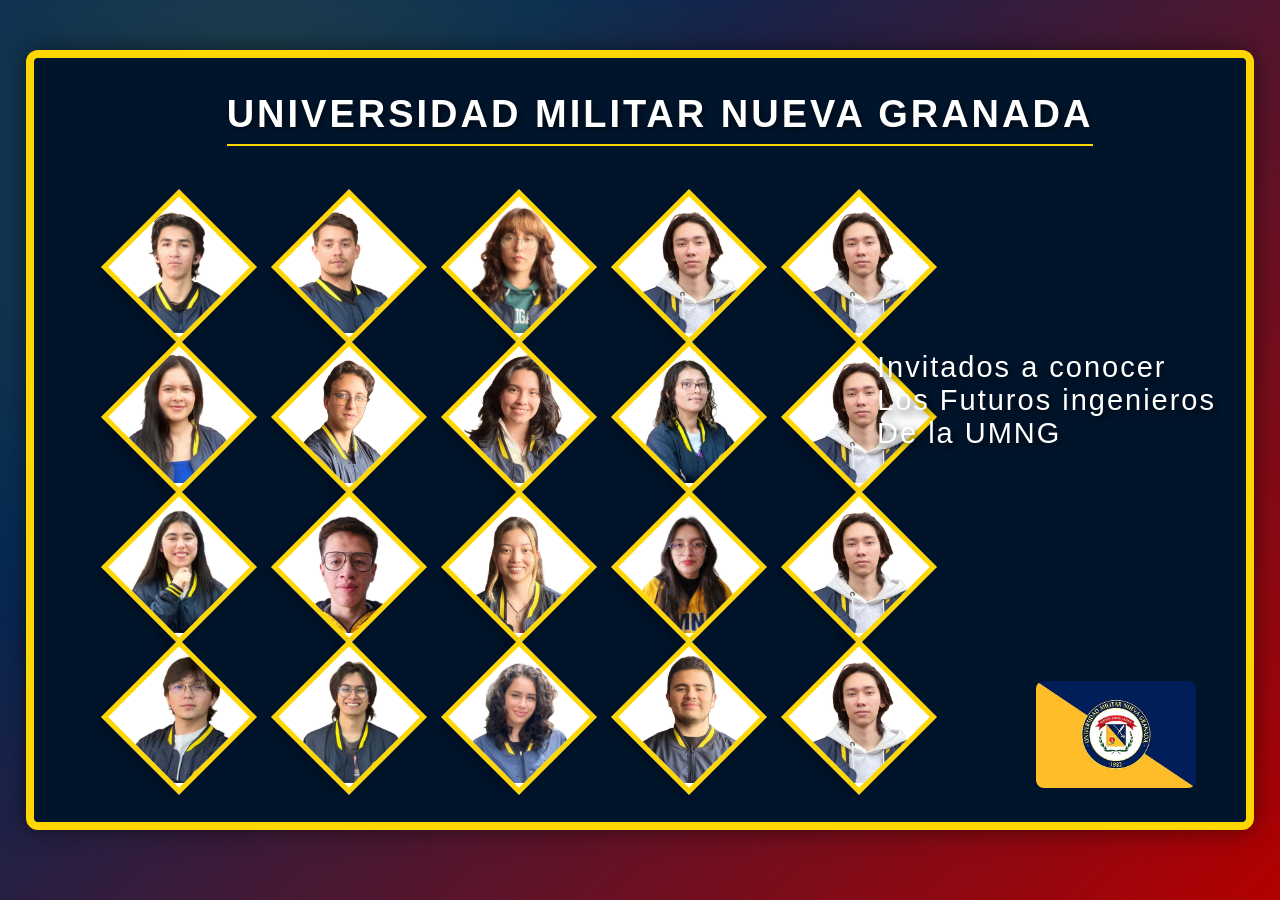
==== index.html @ b331929c "mejorar las fotos" ====
<!DOCTYPE html>
<html lang="es">
<head>
  <meta charset="utf-8" />
  <meta name="viewport" content="width=device-width,initial-scale=1" />
  <title>Mosaico UMNG</title>
  <link rel="stylesheet" href="mosaicocss.css">
  <script src="videos.js"></script>
</head>

<body>

  <!-- Modal para mostrar los videos -->
  <div id="videoModal" class="modal">
    <div class="modal-content">
      <span class="cerrar">&times;</span>
      <video id="videoPlayer" width="100%" controls autoplay></video>
      <button id="btnCerrarVideo">Cerrar video</button>
    </div>
  </div>

  <div class="mosaico">
    <div class="titulo">
      <h1>UNIVERSIDAD MILITAR NUEVA GRANADA</h1>
    </div>
    <!-- ⭐ SUBTÍTULO UBICADO A LA DERECHA ⭐ -->

    <div class="subtitulo-horizontal-abajo">
      <br>Invitados a conocer<br>Los Futuros ingenieros<br>De la UMNG
    </div>

    <div class="contenedor-rombos">
      

      <!-- Fila 1 -->
      <div class="fila fila1">
        <div class="rombo" id="rombo1"><img src="Imagenes/dali.jpg"></div>
        <div class="rombo" id="rombo2"><img src="Imagenes/edward.jpg"></div>
        <div class="rombo" id="rombo3"><img src="Imagenes/daniela.jpeg"></div>
        <div class="rombo" id="rombo4"><img src="Imagenes/santiago bolaños.jpeg"></div>
        <div class="rombo" id="rombo5"><img src="Imagenes/santiago bolaños.jpeg"></div>
      </div>

      <!-- Fila 2 -->
      <div class="fila fila2">
        <div class="rombo" id="rombo6"><img src="Imagenes/karen silva.jpg"></div>
        <div class="rombo" id="rombo7"><img src="Imagenes/juandavid.jpeg"></div>
        <div class="rombo" id="rombo8"><img src="Imagenes/isabella.jpeg"></div>
        <div class="rombo" id="rombo9"><img src="Imagenes/maria paula.jpg"></div>
        <div class="rombo" id="rombo10"><img src="Imagenes/santiago bolaños.jpeg"></div>
      </div>

      <!-- Fila 3 -->
      <div class="fila fila3">
        <div class="rombo" id="rombo11"><img src="Imagenes/Nicolxd.jpeg"></div>
        <div class="rombo" id="rombo12"><img src="Imagenes/dustin.jpeg"></div>
        <div class="rombo" id="rombo13"><img src="Imagenes/emy.jpeg"></div>
        <div class="rombo" id="rombo14"><img src="Imagenes/sofia.jpeg"></div>
        <div class="rombo" id="rombo15"><img src="Imagenes/santiago bolaños.jpeg"></div>
      </div>

      <!-- Fila 4 -->
      <div class="fila fila4">
        <div class="rombo" id="rombo16"><img src="Imagenes/nicolas.jpg"></div>
        <div class="rombo" id="rombo17"><img src="Imagenes/juan moreno.jpg"></div>
        <div class="rombo" id="rombo18"><img src="Imagenes/dana.jpg"></div>
        <div class="rombo" id="rombo19"><img src="Imagenes/Felipe Salamanca.jpeg"></div>
        <div class="rombo" id="rombo20"><img src="Imagenes/santiago bolaños.jpeg"></div>
      </div>

    </div>

    <!-- Escudo -->
    <div class="escudo">
      <img src="Imagenes/Escudo.jpg" alt="Escudo Universidad Militar Nueva Granada">
    </div>

  </div>

  <script src="script.js"></script>
</body>
</html>
---- mosaicocss.css ----
/* === FONDO GENERAL === */
body {
  margin: 0;
  background-color: #0a0a0a;
  background-image: 
    radial-gradient(circle at 20% 20%, rgba(255,215,0,0.15) 0%, transparent 40%),
    linear-gradient(135deg, #002855 25%, #b30000 100%);
  background-attachment: fixed;
  font-family: 'Montserrat', sans-serif;
}


@keyframes fondoAnimado {
  0% { background-position: 0% 50%; }
  50% { background-position: 100% 50%; }
  100% { background-position: 0% 50%; }
}

/* ⭐ Subtítulo en el lado derecho ⭐ */
.subtitulo-horizontal {
  position: absolute;

  /* Ubicación EXACTA según tu captura */
  right: 20px;         /* Ajusta si quieres acercarlo más al borde */
  top: 150px;           /* Altura perfecta respecto a la primera fila */

  font-size: 50px;
  font-weight: 900;
  color: #ffffff;
  text-shadow: 4px 4px 10px rgba(0,0,0,0.7);

  letter-spacing: 3.5px;

  white-space: nowrap;
  pointer-events: none;
  z-index: 2000;
}
/* ⭐ Subtítulo en el lado derecho letra pequeña ⭐ */
.subtitulo-horizontal-abajo {
  position: absolute;

  /* Ubicación EXACTA según tu captura */
  right: 30px;         /* Ajusta si quieres acercarlo más al borde */
  top: 260px;           /* Altura perfecta respecto a la primera fila */

  font-size: 29px;
  font-weight: 500;
  color: #ffffff;
  text-shadow: 4px 4px 10px rgba(0,0,0,0.7);

  letter-spacing: 2px;

  white-space: nowrap;
  pointer-events: none;
  z-index: 2000;
}


/* === CONTENEDOR PRINCIPAL === */
.mosaico {
  margin: 50px auto;
  width: 90%;
  background-color: #00152c; /* Azul institucional */
  border: 8px solid #FFD700; /* Dorado UMNG */
  border-radius: 12px;
  position: relative;
  padding: 10px 10px 50px 50px;
  box-shadow: 0 0 25px rgba(0,0,0,0.5);
  overflow: hidden;
}

/* === TÍTULO === */
.titulo {
  text-align: center;
  color: #fff;
  margin-bottom: 40px;
}

.titulo h1 {
  font-size: 38px;
  font-weight: 800;
  text-transform: uppercase;
  letter-spacing: 3px;
  text-shadow: 2px 2px 6px rgba(0,0,0,0.6);
  border-bottom: 2px solid #FFD700;
  display: inline-block;
  padding-bottom: 8px;
}

/* === ESCUDO === */
.escudo {
  position: absolute;
  right: 50px;
  bottom: 30px;
  transition: transform 0.4s ease;
}

.escudo:hover {
  transform: scale(1.05);
}

.escudo img {
  width: 160px;
  border-radius: 8px;
}

/* === CONTENEDOR DE ROMBOS === */
.contenedor-rombos {
  display: flex;
  flex-direction: column;
  align-items: flex-start;  /* ✔ Los mueve todos a la izquierda */
  padding-left: 40px;       /* ✔ Ajusta la distancia desde el borde */
  gap: 40px;
}


/* === FILAS === */
.fila {
  display: flex;
  justify-content: center;
  gap: 60px;
}

/* === ROMBOS === */
.rombo {
  width: 100px;
  height: 100px;
  background-color: #fff;
  border: 5px solid #FFD700;
  transform: rotate(45deg);
  display: flex;
  align-items: center;
  justify-content: center;
  box-shadow: 0 5px 15px rgba(0,0,0,0.4);
  transition: transform 0.3s ease, box-shadow 0.3s ease;
  overflow: hidden;
  cursor: pointer;
  position: relative;
}

.rombo:hover {
  transform: rotate(45deg) scale(1.15);
  box-shadow: 0 8px 20px rgba(0,0,0,0.5);
}

/* Imagen dentro del rombo */
.rombo img {
  width: 120%;
  height: 120%;
  object-fit: cover;
  transform: rotate(-45deg) scale(1.1);
  border-radius: 10px;
  transition: transform 0.4s ease;
}

.rombo:hover img {
  transform: rotate(-45deg) scale(1.25);
}

/* === MODAL VIDEO === */
.modal {
  display: none;
  position: fixed;
  z-index: 1000;
  left: 0;
  top: 0;
  width: 100%;
  height: 100%;
  background-color: rgba(0,0,0,0.85);
  justify-content: center;
  align-items: center;
}

.modal-content {
  position: relative;
  width: 50%;
  max-width: 450px;
  background-color: #000;
  border-radius: 12px;
  overflow: hidden;
  box-shadow: 0 0 20px rgba(0,0,0,0.6);
}

video {
  width: 100%;
  height: auto;
  display: block;
}

.cerrar {
  position: absolute;
  top: 12px;
  right: 20px;
  color: #fff;
  font-size: 30px;
  cursor: pointer;
  transition: color 0.3s;
}

.cerrar:hover {
  color: #FFD700;
}

#btnCerrarVideo {
  display: block;
  margin: 20px auto;
  padding: 10px 24px;
  background-color: #FFD700;
  color: #002855;
  border: none;
  border-radius: 6px;
  font-weight: bold;
  font-size: 16px;
  cursor: pointer;
  transition: all 0.3s;
}

#btnCerrarVideo:hover {
  background-color: #e6c200;
  transform: scale(1.05);
}
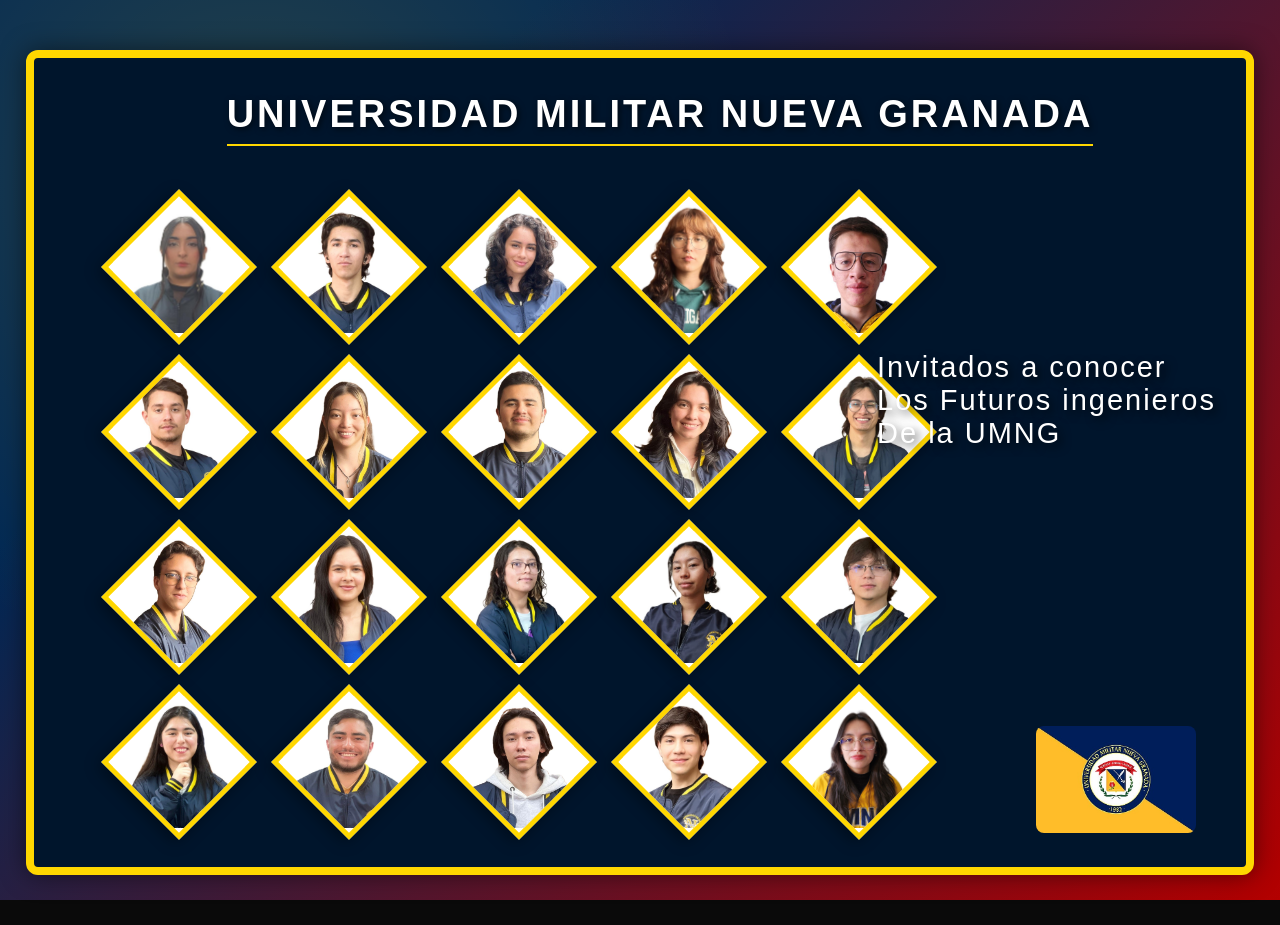
==== commit 19ab94ac: "Merge branch 'Marie-Marie' of https://github.com/Hoshi25/MosaicoDise-o into Marie-Marie" ====
--- a/index.html
+++ b/index.html
@@ -34,38 +34,38 @@
 
       <!-- Fila 1 -->
       <div class="fila fila1">
-        <div class="rombo" id="rombo1"><img src="Imagenes/dali.jpg"></div>
-        <div class="rombo" id="rombo2"><img src="Imagenes/edward.jpg"></div>
-        <div class="rombo" id="rombo3"><img src="Imagenes/daniela.jpeg"></div>
-        <div class="rombo" id="rombo4"><img src="Imagenes/santiago bolaños.jpeg"></div>
-        <div class="rombo" id="rombo5"><img src="Imagenes/santiago bolaños.jpeg"></div>
+        <div class="rombo" id="rombo1"><img src="Imagenes/Angie.jpeg"></div>
+        <div class="rombo" id="rombo2"><img src="Imagenes/dali.jpg"></div>
+        <div class="rombo" id="rombo3"><img src="Imagenes/dana.jpg"></div>
+        <div class="rombo" id="rombo4"><img src="Imagenes/daniela.jpeg"></div>
+        <div class="rombo" id="rombo5"><img src="Imagenes/dustin.jpeg"></div>
       </div>
 
       <!-- Fila 2 -->
       <div class="fila fila2">
-        <div class="rombo" id="rombo6"><img src="Imagenes/karen silva.jpg"></div>
-        <div class="rombo" id="rombo7"><img src="Imagenes/juandavid.jpeg"></div>
-        <div class="rombo" id="rombo8"><img src="Imagenes/isabella.jpeg"></div>
-        <div class="rombo" id="rombo9"><img src="Imagenes/maria paula.jpg"></div>
-        <div class="rombo" id="rombo10"><img src="Imagenes/santiago bolaños.jpeg"></div>
+        <div class="rombo" id="rombo6"><img src="Imagenes/edward.jpg"></div>
+        <div class="rombo" id="rombo7"><img src="Imagenes/emy.jpeg"></div>
+        <div class="rombo" id="rombo8"><img src="Imagenes/Felipe Salamanca.jpeg"></div>
+        <div class="rombo" id="rombo9"><img src="Imagenes/isabella.jpeg"></div>
+        <div class="rombo" id="rombo10"><img src="Imagenes/juan moreno.jpg"></div>
       </div>
 
       <!-- Fila 3 -->
       <div class="fila fila3">
-        <div class="rombo" id="rombo11"><img src="Imagenes/Nicolxd.jpeg"></div>
-        <div class="rombo" id="rombo12"><img src="Imagenes/dustin.jpeg"></div>
-        <div class="rombo" id="rombo13"><img src="Imagenes/emy.jpeg"></div>
-        <div class="rombo" id="rombo14"><img src="Imagenes/sofia.jpeg"></div>
-        <div class="rombo" id="rombo15"><img src="Imagenes/santiago bolaños.jpeg"></div>
+        <div class="rombo" id="rombo11"><img src="Imagenes/juandavid.jpeg"></div>
+        <div class="rombo" id="rombo12"><img src="Imagenes/karen silva.jpg"></div>
+        <div class="rombo" id="rombo13"><img src="Imagenes/maria paula.jpg"></div>
+        <div class="rombo" id="rombo14"><img src="Imagenes/maria.jpeg"></div>
+        <div class="rombo" id="rombo15"><img src="Imagenes/nicolas.jpg"></div>
       </div>
 
       <!-- Fila 4 -->
       <div class="fila fila4">
-        <div class="rombo" id="rombo16"><img src="Imagenes/nicolas.jpg"></div>
-        <div class="rombo" id="rombo17"><img src="Imagenes/juan moreno.jpg"></div>
-        <div class="rombo" id="rombo18"><img src="Imagenes/dana.jpg"></div>
-        <div class="rombo" id="rombo19"><img src="Imagenes/Felipe Salamanca.jpeg"></div>
-        <div class="rombo" id="rombo20"><img src="Imagenes/santiago bolaños.jpeg"></div>
+        <div class="rombo" id="rombo16"><img src="Imagenes/Nicolxd.jpeg"></div>
+        <div class="rombo" id="rombo17"><img src="Imagenes/Samuel.jpeg"></div>
+        <div class="rombo" id="rombo18"><img src="Imagenes/santiago bolaños.jpeg"></div>
+        <div class="rombo" id="rombo19"><img src="Imagenes/Simon.jpeg"></div>
+        <div class="rombo" id="rombo20"><img src="Imagenes/sofia.jpeg"></div>
       </div>
 
     </div>
--- a/mosaicocss.css
+++ b/mosaicocss.css
@@ -110,7 +110,7 @@
   flex-direction: column;
   align-items: flex-start;  /* ✔ Los mueve todos a la izquierda */
   padding-left: 40px;       /* ✔ Ajusta la distancia desde el borde */
-  gap: 40px;
+  gap: 55px;
 }
 
 
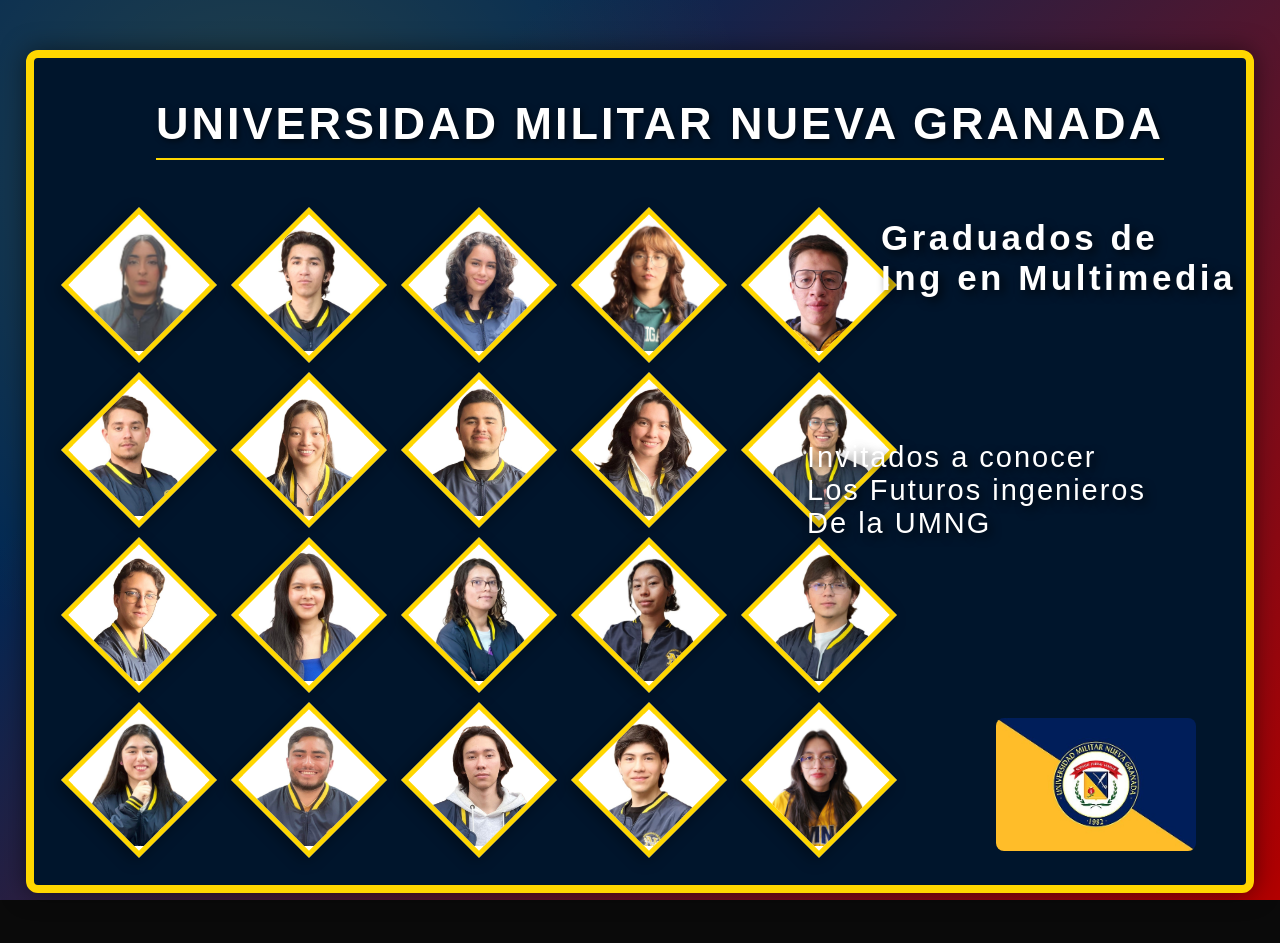
==== commit b5938c55: "letras" ====
--- a/index.html
+++ b/index.html
@@ -23,8 +23,10 @@
     <div class="titulo">
       <h1>UNIVERSIDAD MILITAR NUEVA GRANADA</h1>
     </div>
-    <!-- ⭐ SUBTÍTULO UBICADO A LA DERECHA ⭐ -->
-
+   <!-- SUBTÍTULOS DERECHA (decorativos) -->
+    <div class="subtitulo-horizontal">
+      Graduados de<br>Ing en Multimedia<br>
+    </div>
     <div class="subtitulo-horizontal-abajo">
       <br>Invitados a conocer<br>Los Futuros ingenieros<br>De la UMNG
     </div>
--- a/mosaicocss.css
+++ b/mosaicocss.css
@@ -21,10 +21,10 @@
   position: absolute;
 
   /* Ubicación EXACTA según tu captura */
-  right: 20px;         /* Ajusta si quieres acercarlo más al borde */
-  top: 150px;           /* Altura perfecta respecto a la primera fila */
-
-  font-size: 50px;
+  right: 10px;         /* Ajusta si quieres acercarlo más al borde */
+  top: 160px;           /* Altura perfecta respecto a la primera fila */
+
+  font-size: 35px;
   font-weight: 900;
   color: #ffffff;
   text-shadow: 4px 4px 10px rgba(0,0,0,0.7);
@@ -40,8 +40,8 @@
   position: absolute;
 
   /* Ubicación EXACTA según tu captura */
-  right: 30px;         /* Ajusta si quieres acercarlo más al borde */
-  top: 260px;           /* Altura perfecta respecto a la primera fila */
+  right: 100px;         /* Ajusta si quieres acercarlo más al borde */
+  top: 350px;           /* Altura perfecta respecto a la primera fila */
 
   font-size: 29px;
   font-weight: 500;
@@ -77,7 +77,7 @@
 }
 
 .titulo h1 {
-  font-size: 38px;
+  font-size: 45px;
   font-weight: 800;
   text-transform: uppercase;
   letter-spacing: 3px;
@@ -100,7 +100,7 @@
 }
 
 .escudo img {
-  width: 160px;
+  width: 200px;
   border-radius: 8px;
 }
 
@@ -109,7 +109,7 @@
   display: flex;
   flex-direction: column;
   align-items: flex-start;  /* ✔ Los mueve todos a la izquierda */
-  padding-left: 40px;       /* ✔ Ajusta la distancia desde el borde */
+  padding-left: 0px;       /* ✔ Ajusta la distancia desde el borde */
   gap: 55px;
 }
 
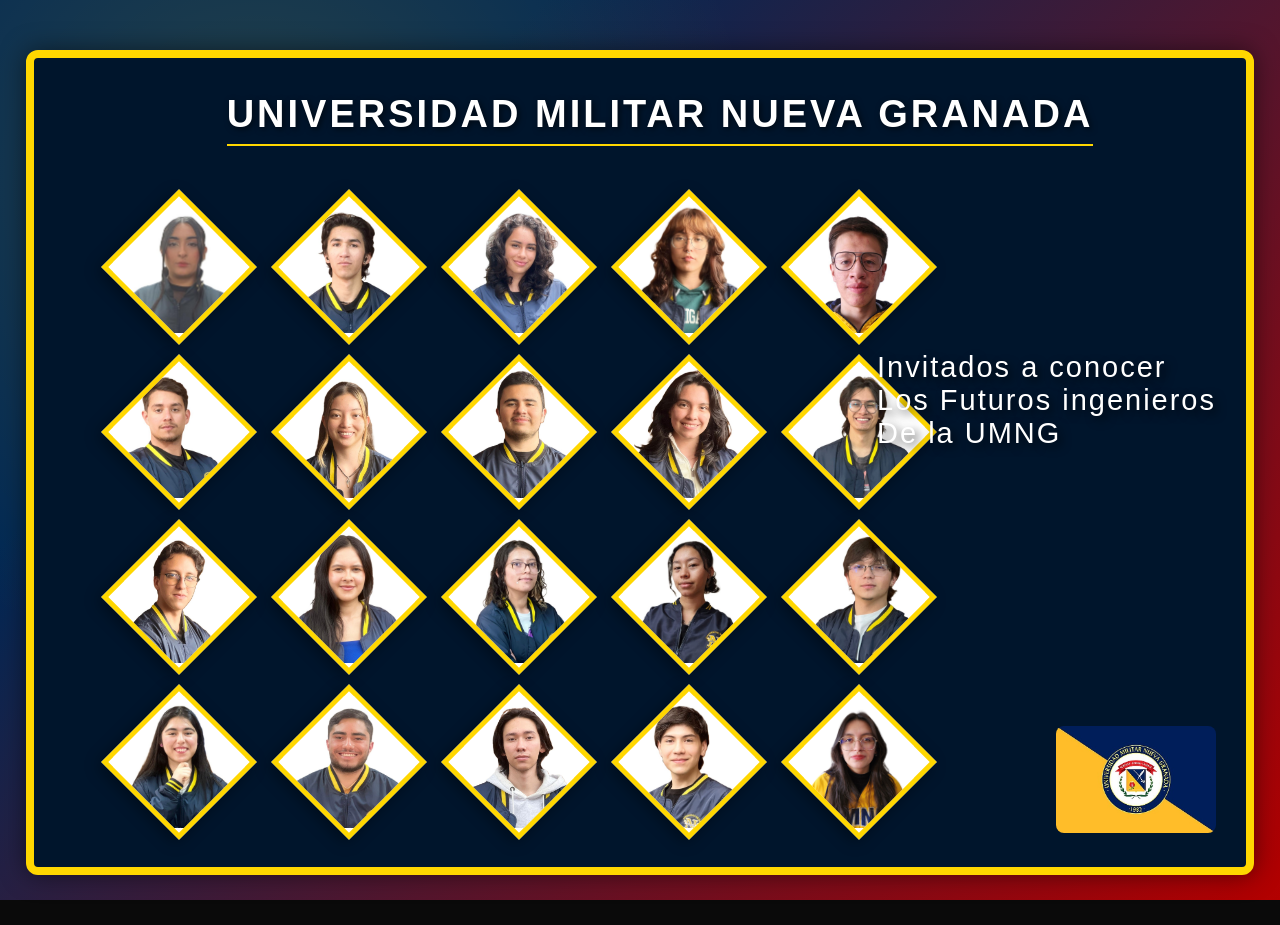
==== commit c1c117d4: "no se" ====
--- a/index.html
+++ b/index.html
@@ -1,4 +1,4 @@
-<!DOCTYPE html>
+ <!DOCTYPE html>
 <html lang="es">
 <head>
   <meta charset="utf-8" />
@@ -23,10 +23,8 @@
     <div class="titulo">
       <h1>UNIVERSIDAD MILITAR NUEVA GRANADA</h1>
     </div>
-   <!-- SUBTÍTULOS DERECHA (decorativos) -->
-    <div class="subtitulo-horizontal">
-      Graduados de<br>Ing en Multimedia<br>
-    </div>
+    <!-- ⭐ SUBTÍTULO UBICADO A LA DERECHA ⭐ -->
+
     <div class="subtitulo-horizontal-abajo">
       <br>Invitados a conocer<br>Los Futuros ingenieros<br>De la UMNG
     </div>
--- a/mosaicocss.css
+++ b/mosaicocss.css
@@ -21,10 +21,10 @@
   position: absolute;
 
   /* Ubicación EXACTA según tu captura */
-  right: 10px;         /* Ajusta si quieres acercarlo más al borde */
-  top: 160px;           /* Altura perfecta respecto a la primera fila */
-
-  font-size: 35px;
+  right: 20px;         /* Ajusta si quieres acercarlo más al borde */
+  top: 150px;           /* Altura perfecta respecto a la primera fila */
+
+  font-size: 50px;
   font-weight: 900;
   color: #ffffff;
   text-shadow: 4px 4px 10px rgba(0,0,0,0.7);
@@ -40,8 +40,8 @@
   position: absolute;
 
   /* Ubicación EXACTA según tu captura */
-  right: 100px;         /* Ajusta si quieres acercarlo más al borde */
-  top: 350px;           /* Altura perfecta respecto a la primera fila */
+  right: 30px;         /* Ajusta si quieres acercarlo más al borde */
+  top: 260px;           /* Altura perfecta respecto a la primera fila */
 
   font-size: 29px;
   font-weight: 500;
@@ -77,7 +77,7 @@
 }
 
 .titulo h1 {
-  font-size: 45px;
+  font-size: 38px;
   font-weight: 800;
   text-transform: uppercase;
   letter-spacing: 3px;
@@ -87,6 +87,38 @@
   padding-bottom: 8px;
 }
 
+/* Contenedor que agrupa botones + escudo */
+.contenedor-escudo {
+  position: absolute;
+  right: 50px;
+  bottom: 30px;
+  text-align: center;
+}
+
+/* Botones */
+.btn-video {
+  padding: 10px 18px;
+  background: #ff0000;
+  color: white;
+  border: none;
+  border-radius: 8px;
+  cursor: pointer;
+  font-size: 16px;
+  margin: 5px;
+  display: block; /* uno debajo del otro */
+}
+.btn-video:hover {
+  background: #cc0000;
+}
+
+
+/* Escudo */
+.escudo {
+  width: 140px;    /* opcional */
+  margin-top: 10px;
+  transition: transform 0.4s ease;
+}
+
 /* === ESCUDO === */
 .escudo {
   position: absolute;
@@ -100,7 +132,7 @@
 }
 
 .escudo img {
-  width: 200px;
+  width: 160px;
   border-radius: 8px;
 }
 
@@ -109,7 +141,7 @@
   display: flex;
   flex-direction: column;
   align-items: flex-start;  /* ✔ Los mueve todos a la izquierda */
-  padding-left: 0px;       /* ✔ Ajusta la distancia desde el borde */
+  padding-left: 40px;       /* ✔ Ajusta la distancia desde el borde */
   gap: 55px;
 }
 
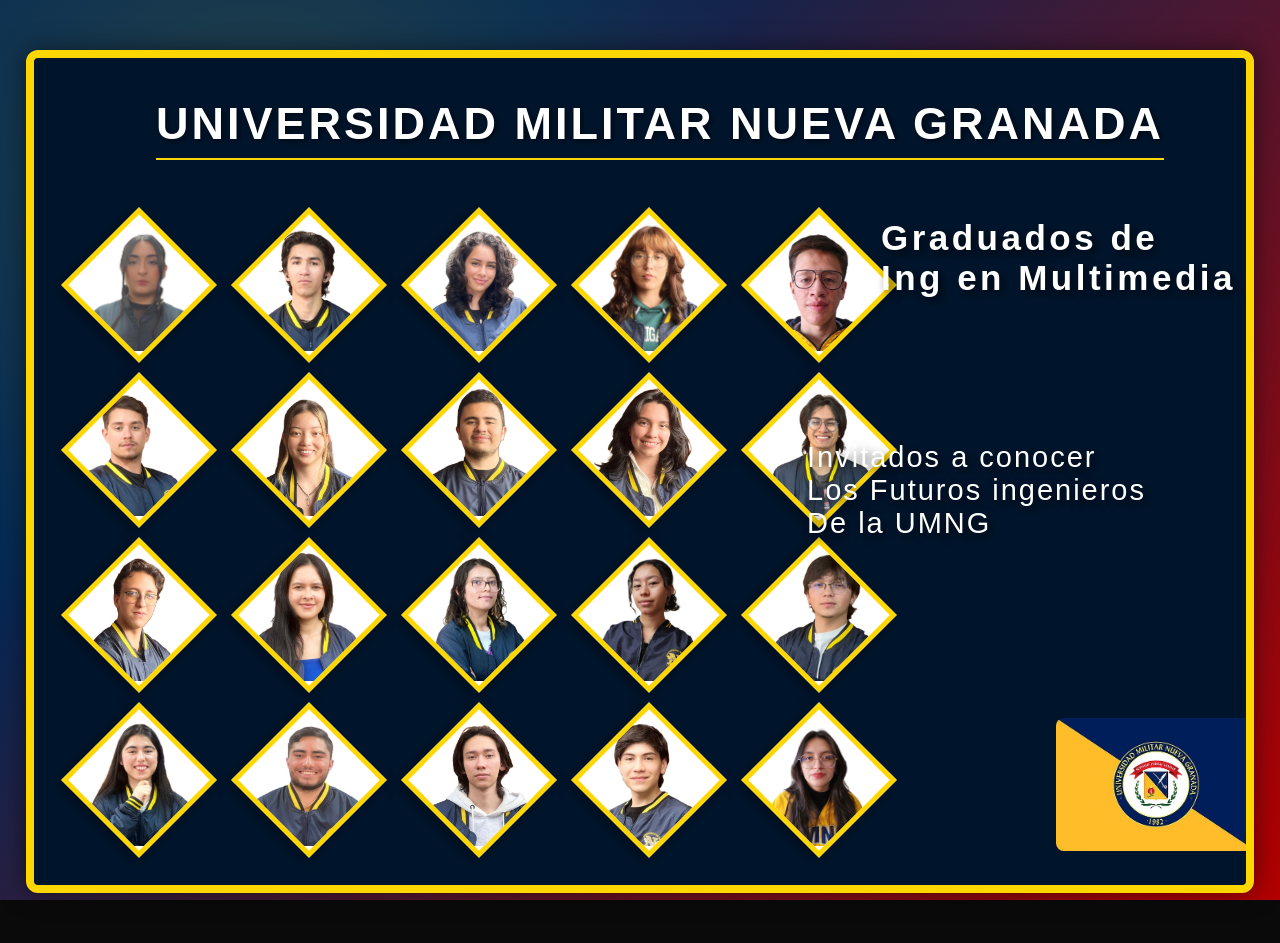
==== commit 7bf83628: "Merge branch 'Marie-Marie' of https://github.com/Hoshi25/MosaicoDise-o into Marie-Marie" ====
--- a/index.html
+++ b/index.html
@@ -23,8 +23,10 @@
     <div class="titulo">
       <h1>UNIVERSIDAD MILITAR NUEVA GRANADA</h1>
     </div>
-    <!-- ⭐ SUBTÍTULO UBICADO A LA DERECHA ⭐ -->
-
+   <!-- SUBTÍTULOS DERECHA (decorativos) -->
+    <div class="subtitulo-horizontal">
+      Graduados de<br>Ing en Multimedia<br>
+    </div>
     <div class="subtitulo-horizontal-abajo">
       <br>Invitados a conocer<br>Los Futuros ingenieros<br>De la UMNG
     </div>
--- a/mosaicocss.css
+++ b/mosaicocss.css
@@ -21,10 +21,10 @@
   position: absolute;
 
   /* Ubicación EXACTA según tu captura */
-  right: 20px;         /* Ajusta si quieres acercarlo más al borde */
-  top: 150px;           /* Altura perfecta respecto a la primera fila */
-
-  font-size: 50px;
+  right: 10px;         /* Ajusta si quieres acercarlo más al borde */
+  top: 160px;           /* Altura perfecta respecto a la primera fila */
+
+  font-size: 35px;
   font-weight: 900;
   color: #ffffff;
   text-shadow: 4px 4px 10px rgba(0,0,0,0.7);
@@ -40,8 +40,8 @@
   position: absolute;
 
   /* Ubicación EXACTA según tu captura */
-  right: 30px;         /* Ajusta si quieres acercarlo más al borde */
-  top: 260px;           /* Altura perfecta respecto a la primera fila */
+  right: 100px;         /* Ajusta si quieres acercarlo más al borde */
+  top: 350px;           /* Altura perfecta respecto a la primera fila */
 
   font-size: 29px;
   font-weight: 500;
@@ -77,7 +77,7 @@
 }
 
 .titulo h1 {
-  font-size: 38px;
+  font-size: 45px;
   font-weight: 800;
   text-transform: uppercase;
   letter-spacing: 3px;
@@ -132,7 +132,7 @@
 }
 
 .escudo img {
-  width: 160px;
+  width: 200px;
   border-radius: 8px;
 }
 
@@ -141,7 +141,7 @@
   display: flex;
   flex-direction: column;
   align-items: flex-start;  /* ✔ Los mueve todos a la izquierda */
-  padding-left: 40px;       /* ✔ Ajusta la distancia desde el borde */
+  padding-left: 0px;       /* ✔ Ajusta la distancia desde el borde */
   gap: 55px;
 }
 
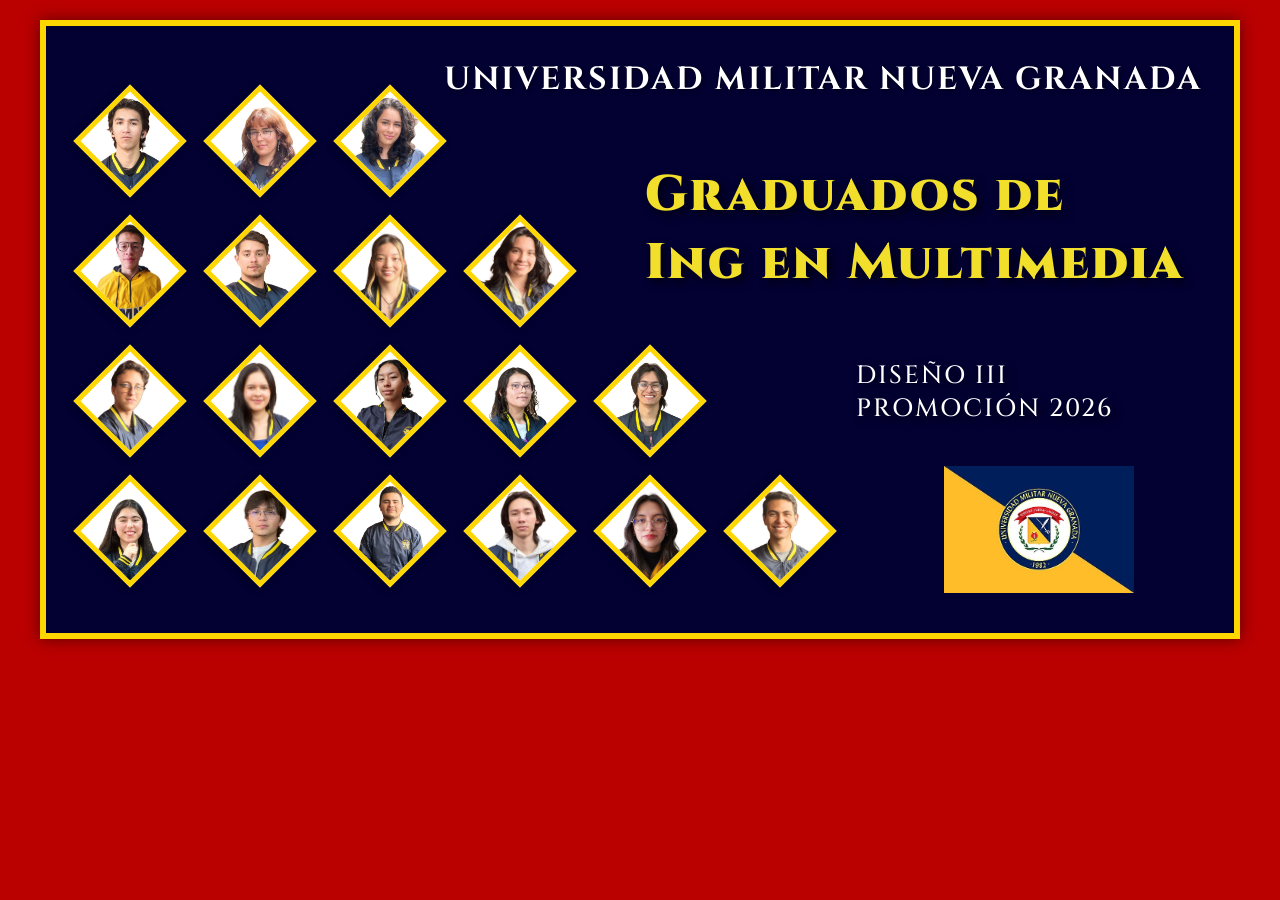
==== commit 7c89b48b: "cambios de diseño" ====
--- a/index.html
+++ b/index.html
@@ -1,84 +1,87 @@
- <!DOCTYPE html>
+<!DOCTYPE html>
 <html lang="es">
 <head>
   <meta charset="utf-8" />
   <meta name="viewport" content="width=device-width,initial-scale=1" />
   <title>Mosaico UMNG</title>
   <link rel="stylesheet" href="mosaicocss.css">
-  <script src="videos.js"></script>
+  <script src="videos.js" defer></script>
 </head>
-
 <body>
+  <link href="https://fonts.googleapis.com/css2?family=Cinzel:wght@400;500;700;900&display=swap" rel="stylesheet">
 
   <!-- Modal para mostrar los videos -->
-  <div id="videoModal" class="modal">
-    <div class="modal-content">
-      <span class="cerrar">&times;</span>
-      <video id="videoPlayer" width="100%" controls autoplay></video>
-      <button id="btnCerrarVideo">Cerrar video</button>
+  <div id="videoModal" class="modal" aria-hidden="true">
+    <div class="modal-content" role="dialog" aria-modal="true">
+      <button class="cerrar" aria-label="Cerrar">&times;</button>
+
+      <!-- VIDEO -->
+      <video id="videoPlayer" width="100%" controls playsinline></video>
+
+      
+      <!-- Nombre y profesión debajo del video -->
+      <div id="videoNombre" class="video-nombre" aria-live="polite"></div>
     </div>
+    <video id="videoPlayer" width="100%" controls playsinline></video>
+<audio id="audioPlayer"></audio>
+
   </div>
 
   <div class="mosaico">
     <div class="titulo">
       <h1>UNIVERSIDAD MILITAR NUEVA GRANADA</h1>
     </div>
-   <!-- SUBTÍTULOS DERECHA (decorativos) -->
+
+    <!-- SUBTÍTULOS DERECHA (decorativos) -->
     <div class="subtitulo-horizontal">
       Graduados de<br>Ing en Multimedia<br>
     </div>
     <div class="subtitulo-horizontal-abajo">
-      <br>Invitados a conocer<br>Los Futuros ingenieros<br>De la UMNG
+      <br> DISEÑO III <br> PROMOCIÓN 2026 
     </div>
 
     <div class="contenedor-rombos">
-      
 
       <!-- Fila 1 -->
       <div class="fila fila1">
-        <div class="rombo" id="rombo1"><img src="Imagenes/Angie.jpeg"></div>
-        <div class="rombo" id="rombo2"><img src="Imagenes/dali.jpg"></div>
-        <div class="rombo" id="rombo3"><img src="Imagenes/dana.jpg"></div>
-        <div class="rombo" id="rombo4"><img src="Imagenes/daniela.jpeg"></div>
-        <div class="rombo" id="rombo5"><img src="Imagenes/dustin.jpeg"></div>
+        <div class="rombo"><img src="Dali.jpeg" alt="Dali"></div>
+        <div class="rombo"><img src="daniela.jpeg" alt="Daniela"></div>
+        <div class="rombo"><img src="Danna.jpeg" alt="Danna"></div>
       </div>
 
       <!-- Fila 2 -->
       <div class="fila fila2">
-        <div class="rombo" id="rombo6"><img src="Imagenes/edward.jpg"></div>
-        <div class="rombo" id="rombo7"><img src="Imagenes/emy.jpeg"></div>
-        <div class="rombo" id="rombo8"><img src="Imagenes/Felipe Salamanca.jpeg"></div>
-        <div class="rombo" id="rombo9"><img src="Imagenes/isabella.jpeg"></div>
-        <div class="rombo" id="rombo10"><img src="Imagenes/juan moreno.jpg"></div>
+        <div class="rombo"><img src="Dustin.jpeg" alt="Dustin"></div>
+        <div class="rombo"><img src="Ed.jpeg" alt="Ed"></div>
+        <div class="rombo"><img src="Emily.jpeg" alt="Emily"></div>
+        <div class="rombo"><img src="isabella.jpeg" alt="Isabella"></div>
       </div>
 
       <!-- Fila 3 -->
       <div class="fila fila3">
-        <div class="rombo" id="rombo11"><img src="Imagenes/juandavid.jpeg"></div>
-        <div class="rombo" id="rombo12"><img src="Imagenes/karen silva.jpg"></div>
-        <div class="rombo" id="rombo13"><img src="Imagenes/maria paula.jpg"></div>
-        <div class="rombo" id="rombo14"><img src="Imagenes/maria.jpeg"></div>
-        <div class="rombo" id="rombo15"><img src="Imagenes/nicolas.jpg"></div>
+        <div class="rombo"><img src="juandavid.jpeg" alt="Juan David"></div>
+        <div class="rombo"><img src="karen.jpeg" alt="Karen"></div>
+        <div class="rombo"><img src="maria.jpeg" alt="Maria"></div>
+        <div class="rombo"><img src="Mariap.jpeg" alt="Maria P"></div>
+        <div class="rombo"><img src="Moreno.jpeg" alt="Moreno"></div>
       </div>
 
       <!-- Fila 4 -->
       <div class="fila fila4">
-        <div class="rombo" id="rombo16"><img src="Imagenes/Nicolxd.jpeg"></div>
-        <div class="rombo" id="rombo17"><img src="Imagenes/Samuel.jpeg"></div>
-        <div class="rombo" id="rombo18"><img src="Imagenes/santiago bolaños.jpeg"></div>
-        <div class="rombo" id="rombo19"><img src="Imagenes/Simon.jpeg"></div>
-        <div class="rombo" id="rombo20"><img src="Imagenes/sofia.jpeg"></div>
+        <div class="rombo"><img src="Nicol.jpeg" alt="Nicol"></div>
+        <div class="rombo"><img src="Nicolas.jpeg" alt="Nicolas"></div>
+        <div class="rombo"><img src="Salamanca.jpeg" alt="Salamanca"></div>
+        <div class="rombo"><img src="santiago.jpeg" alt="santiago"></div>
+        <div class="rombo"><img src="Sofia.jpeg" alt="Sofia"></div>
+        <div class="rombo"><img src="Vera.jpeg" alt="Vera"></div>
+      </div>
+
+      <!-- Escudo -->
+      <div class="escudo">
+        <img src="Bandera_UMNG.jpeg" alt="Escudo Universidad Militar Nueva Granada">
       </div>
 
     </div>
-
-    <!-- Escudo -->
-    <div class="escudo">
-      <img src="Imagenes/Escudo.jpg" alt="Escudo Universidad Militar Nueva Granada">
-    </div>
-
   </div>
-
-  <script src="script.js"></script>
 </body>
-</html>
+</html>
--- a/mosaicocss.css
+++ b/mosaicocss.css
@@ -1,253 +1,238 @@
-/* === FONDO GENERAL === */
+/* Reset básico */
+html, body {
+  margin: 0;
+  padding: 0;
+  width: 100%;
+  min-height: 100vh;
+  box-sizing: border-box;
+}
+
+*, *::before, *::after {
+  box-sizing: inherit;
+}
+
+/* Fondo general */
 body {
+  background-color: #bb0000; /* fondo oscuro neutro */
+  font-family: Arial, sans-serif;
+  display: flex;
+  justify-content: center;
+  align-items: flex-start;
+}
+
+/* Marco azul */
+.mosaico {
+  width: min(1200px, 95%);
+  margin: 20px auto;
+  background-color: #030131;
+  border: 6px solid #FFD700;
+  padding: clamp(12px, 3vw, 32px);
+  position: relative;
+  box-shadow: 0 0 15px rgba(0,0,0,0.5);
+}
+
+/* Título  UNIVERSIDAD MILITAR*/
+.titulo {
+  text-align: right;
+  color: rgb(255, 255, 255);
+  margin-bottom: 30px;
+}
+
+.titulo h1 {
+  font-family: 'Cinzel', serif;
+  font-size: 32px;
+  text-transform: uppercase;
+  letter-spacing: 2px;
   margin: 0;
-  background-color: #0a0a0a;
-  background-image: 
-    radial-gradient(circle at 20% 20%, rgba(255,215,0,0.15) 0%, transparent 40%),
-    linear-gradient(135deg, #002855 25%, #b30000 100%);
-  background-attachment: fixed;
-  font-family: 'Montserrat', sans-serif;
-}
-
-
-@keyframes fondoAnimado {
-  0% { background-position: 0% 50%; }
-  50% { background-position: 100% 50%; }
-  100% { background-position: 0% 50%; }
-}
-
-/* ⭐ Subtítulo en el lado derecho ⭐ */
+  font-weight: 700;
+  text-shadow: 2px 2px 4px rgba(0,0,0,0.45);
+}
+
+/* Escudo */
+.escudo {
+  position: absolute;
+  right: 100px;
+  bottom: 40px;
+}
+
+.escudo img {
+  width: 190px;
+  display: block;
+}
+
+/* Contenedor de rombos */
+.contenedor-rombos {
+  display: flex;
+  flex-direction: column;
+  align-items: center;
+  gap: 50px;
+}
+
+/* Fila base */
+.fila {
+  display: flex;
+  justify-content: center;
+  gap: 50px;
+}
+
+/* Ajuste simétrico por filas */
+.fila1 { transform: translate(-380px, -30px); }
+.fila2 { transform: translate(-315px, -30px); }
+.fila3 { transform: translate(-250px, -30px); }
+.fila4 { transform: translate(-185px, -30px); }
+
+
+
+/* 🎯 ----- ROMBO ----- */
+.rombo {
+  width: 80px;
+  height: 80px;
+  background-color: white;
+  border: 5px solid #FFD700;
+  transform: rotate(45deg);
+  display: flex;
+  align-items: center;
+  justify-content: center;
+  box-shadow: 0 3px 8px rgba(0,0,0,0.3);
+  overflow: hidden;
+  position: relative;
+}
+
+/* Imagen centrada dentro del rombo */
+.rombo img {
+  width: 115%;
+  height: 140%;
+  object-fit: cover;
+  position: absolute;
+  top: 50%;
+  left: 50%;
+  transform: translate(-50%, -50%) rotate(-45deg);
+  display: block;
+}
+
+/* Hover */
+.rombo:hover {
+  transform: rotate(45deg) scale(1.05);
+}
+
+/* ⭐ Subtítulo lado derecho */
 .subtitulo-horizontal {
   position: absolute;
-
-  /* Ubicación EXACTA según tu captura */
-  right: 10px;         /* Ajusta si quieres acercarlo más al borde */
-  top: 160px;           /* Altura perfecta respecto a la primera fila */
-
-  font-size: 35px;
+  right: 50px;
+  top: 135px;
+  font-family: 'Cinzel', serif;
+  font-size: 50px;
   font-weight: 900;
-  color: #ffffff;
+  color: lab(88.27% -5.47 80.52);
   text-shadow: 4px 4px 10px rgba(0,0,0,0.7);
-
-  letter-spacing: 3.5px;
-
+  letter-spacing: 2px;
   white-space: nowrap;
   pointer-events: none;
   z-index: 2000;
 }
-/* ⭐ Subtítulo en el lado derecho letra pequeña ⭐ */
+
+/* ⭐ Subtítulo pequeño "PROM" */
 .subtitulo-horizontal-abajo {
   position: absolute;
-
-  /* Ubicación EXACTA según tu captura */
-  right: 100px;         /* Ajusta si quieres acercarlo más al borde */
-  top: 350px;           /* Altura perfecta respecto a la primera fila */
-
-  font-size: 29px;
+  right: 120px;
+  top: 300px;
+  font-family: 'Cinzel', serif;
+  font-size: 25px;
   font-weight: 500;
   color: #ffffff;
   text-shadow: 4px 4px 10px rgba(0,0,0,0.7);
-
-  letter-spacing: 2px;
-
+  letter-spacing: 2px;
   white-space: nowrap;
   pointer-events: none;
   z-index: 2000;
 }
 
-
-/* === CONTENEDOR PRINCIPAL === */
-.mosaico {
-  margin: 50px auto;
-  width: 90%;
-  background-color: #00152c; /* Azul institucional */
-  border: 8px solid #FFD700; /* Dorado UMNG */
-  border-radius: 12px;
-  position: relative;
-  padding: 10px 10px 50px 50px;
-  box-shadow: 0 0 25px rgba(0,0,0,0.5);
-  overflow: hidden;
-}
-
-/* === TÍTULO === */
-.titulo {
-  text-align: center;
-  color: #fff;
-  margin-bottom: 40px;
-}
-
-.titulo h1 {
-  font-size: 45px;
-  font-weight: 800;
-  text-transform: uppercase;
-  letter-spacing: 3px;
-  text-shadow: 2px 2px 6px rgba(0,0,0,0.6);
-  border-bottom: 2px solid #FFD700;
-  display: inline-block;
-  padding-bottom: 8px;
-}
-
-/* Contenedor que agrupa botones + escudo */
-.contenedor-escudo {
-  position: absolute;
-  right: 50px;
-  bottom: 30px;
-  text-align: center;
-}
-
-/* Botones */
-.btn-video {
-  padding: 10px 18px;
-  background: #ff0000;
-  color: white;
-  border: none;
-  border-radius: 8px;
-  cursor: pointer;
-  font-size: 16px;
-  margin: 5px;
-  display: block; /* uno debajo del otro */
-}
-.btn-video:hover {
-  background: #cc0000;
-}
-
-
-/* Escudo */
-.escudo {
-  width: 140px;    /* opcional */
-  margin-top: 10px;
-  transition: transform 0.4s ease;
-}
-
-/* === ESCUDO === */
-.escudo {
-  position: absolute;
-  right: 50px;
-  bottom: 30px;
-  transition: transform 0.4s ease;
-}
-
-.escudo:hover {
-  transform: scale(1.05);
-}
-
-.escudo img {
-  width: 200px;
-  border-radius: 8px;
-}
-
-/* === CONTENEDOR DE ROMBOS === */
-.contenedor-rombos {
-  display: flex;
-  flex-direction: column;
-  align-items: flex-start;  /* ✔ Los mueve todos a la izquierda */
-  padding-left: 0px;       /* ✔ Ajusta la distancia desde el borde */
-  gap: 55px;
-}
-
-
-/* === FILAS === */
-.fila {
-  display: flex;
-  justify-content: center;
-  gap: 60px;
-}
-
-/* === ROMBOS === */
-.rombo {
-  width: 100px;
-  height: 100px;
-  background-color: #fff;
-  border: 5px solid #FFD700;
-  transform: rotate(45deg);
-  display: flex;
-  align-items: center;
-  justify-content: center;
-  box-shadow: 0 5px 15px rgba(0,0,0,0.4);
-  transition: transform 0.3s ease, box-shadow 0.3s ease;
-  overflow: hidden;
-  cursor: pointer;
-  position: relative;
-}
-
-.rombo:hover {
-  transform: rotate(45deg) scale(1.15);
-  box-shadow: 0 8px 20px rgba(0,0,0,0.5);
-}
-
-/* Imagen dentro del rombo */
-.rombo img {
-  width: 120%;
-  height: 120%;
-  object-fit: cover;
-  transform: rotate(-45deg) scale(1.1);
-  border-radius: 10px;
-  transition: transform 0.4s ease;
-}
-
-.rombo:hover img {
-  transform: rotate(-45deg) scale(1.25);
-}
-
-/* === MODAL VIDEO === */
+/* Nombre amarillo debajo del rombo (si lo usas) */
+.nombre-rombo {
+  position: absolute;
+  bottom: -28px;
+  left: 50%;
+  transform: translateX(-50%) rotate(-45deg);
+  background: #FFD700;
+  padding: 4px 10px;
+  border-radius: 6px;
+  font-size: 14px;
+  font-weight: bold;
+  color: #003366;
+  white-space: nowrap;
+  z-index: 10;
+}
+
+/* 🎥 ===== MODAL DE VIDEO ===== */
 .modal {
   display: none;
   position: fixed;
-  z-index: 1000;
+  z-index: 5000;
   left: 0;
   top: 0;
   width: 100%;
   height: 100%;
-  background-color: rgba(0,0,0,0.85);
-  justify-content: center;
-  align-items: center;
+  background-color: rgba(0, 0, 0, 0.85);
+  overflow: auto;
+   color: #ffffff;
+  font-family: 'Cinzel', serif;
+  text-align: center; 
+
 }
 
 .modal-content {
   position: relative;
-  width: 50%;
-  max-width: 450px;
-  background-color: #000;
+  margin: 5% auto;
+  width: 320px;
+  height: 480px;
+  max-width: 100%;
+  background: #06003f;
   border-radius: 12px;
+  box-shadow: 0 10px 40px rgba(2, 13, 177, 0.6);
   overflow: hidden;
-  box-shadow: 0 0 20px rgba(0,0,0,0.6);
-}
-
-video {
+}
+
+/* 🟦 Zona inferior del texto */
+.modal-footer {
+  background: #050130;
+  padding: 20px 15px 28px; /* 👈 ESTO es lo que la hace más grande */
+}
+
+/* ✨ Nombre */
+.modal-nombre {
+  font-size: 16px;
+  letter-spacing: 2px;
+  margin: 0 0 8px;
+  text-transform: uppercase;
+}
+
+/* ✨ Rol */
+.modal-rol {
+  font-size: 13px;
+  opacity: 0.85;
+  margin: 0;
+}
+
+.modal video {
   width: 100%;
   height: auto;
-  display: block;
-}
-
+  max-height: 70vh;
+}
+
+/* ❌ BOTÓN DE CERRAR (corregido con z-index) */
 .cerrar {
-  position: absolute;
-  top: 12px;
+  all: unset; /* limpiar estilo de button */
+  position: absolute;
+  top: 10px;
   right: 20px;
-  color: #fff;
-  font-size: 30px;
+  font-size: 28px;
+  font-weight: bold;
+  color: #333;
   cursor: pointer;
-  transition: color 0.3s;
-}
-
-.cerrar:hover {
-  color: #FFD700;
-}
-
-#btnCerrarVideo {
-  display: block;
-  margin: 20px auto;
-  padding: 10px 24px;
-  background-color: #FFD700;
-  color: #002855;
-  border: none;
+  z-index: 9999;       /* ← FIX IMPORTANTE */
+  background: rgba(255,255,255,0.7);
+  padding: 2px 8px;
   border-radius: 6px;
-  font-weight: bold;
-  font-size: 16px;
-  cursor: pointer;
-  transition: all 0.3s;
-}
-
-#btnCerrarVideo:hover {
-  background-color: #e6c200;
-  transform: scale(1.05);
-}
+
+
+}
